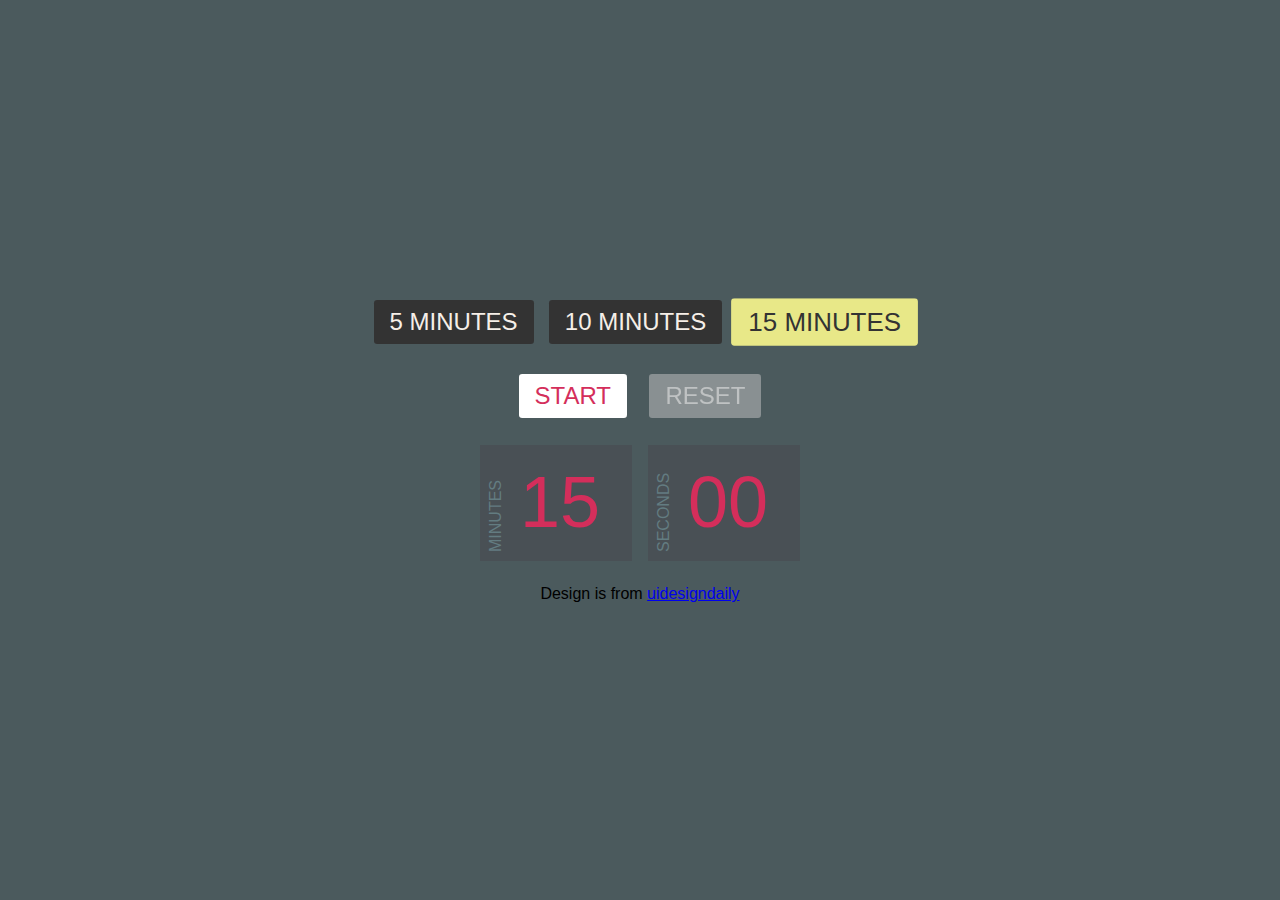
==== 02-countdown/index.html @ 843a7090 "second project" ====
<!DOCTYPE html>
<html lang="en">

    <head>
        <meta charset="UTF-8">
        <meta name="viewport" content="width=device-width, initial-scale=1.0">
        <title>countdown</title>

        <link rel="stylesheet" href="style.css">
    </head>

    <body>

        <form class="timer">
            <input type="radio" class="input" name="radio" value="5" id="value1">
            <label class="btn radio" for="value1">5 minutes</label>
            <input type="radio" class="input" name="radio" value="10" id="value2">
            <label class="btn radio" for="value2">10 minutes</label>
            <input type="radio" class="input" name="radio" value="15" id="value3" checked>
            <label class="btn radio" for="value3">15 minutes</label>
            <!-- <button class="btn five">5 minutes</button>
            <button class="btn ten">10 minutes</button>
            <button class="btn fifteen">15 minutes</button> -->
        </form>
        <div class="btns">
            <button class="btn start">start</button>
            <button class="btn reset" disabled>reset</button>
        </div>
        <!-- 
            <div class="container">
            <section class="section">
                <div class="count days__count">00</div>
                <div class="text">DAYS</div>
            </section>
            <section class="section">
                <div class="count hours__count">12</div>
                <div class="text">HOURS</div>
            </section>
            <section class="section">
                <div class="count mins__count">00</div>
                <div class="text">MINUTES</div>
            </section>
        </div> 
        -->
        <div class="container">
            <section class="section">
                <div class="count mins__count">00</div>
                <div class="text">MINUTES</div>
            </section>
            <section class="section">
                <div class="count seconds__count">00</div>
                <div class="text">SECONDS</div>
            </section>
        </div>


        <footer class="credits">
            <p>Design is from <a href="https://www.uidesigndaily.com/uploads/14/day_14.jpg">uidesigndaily</a></p>
        </footer>


        <script src="script.js"></script>
    </body>

</html>
---- 02-countdown/style.css ----
* {
  margin: 0;
  padding: 0;
  box-sizing: border-box;
  font-family: "oswald", "inter", sans-serif;
}

body {
  background: #4b5a5d;
  height: 100vh;

  display: flex;
  justify-content: center;
  align-items: center;
  flex-direction: column;
  gap: 1.5rem;
}

.container,
.btns {
  display: flex;
  gap: 1rem;
}

.section {
  background: #495055;
  position: relative;
  padding: 0 1rem;
}

.text {
  font-size: 1rem;
  color: #637c81;
  transform: rotate(270deg);
  transform-origin: left;
  text-align: left;
  text-transform: uppercase;
}

.count {
  font-size: 4.5rem;
  color: #d42e5b;
  text-align: center;
  margin: 1rem 1rem 0 1.5rem;
}

.btn {
  border: none;
  /* outline: none; */
  text-transform: uppercase;
  padding: 0.5rem 1rem;
  border-radius: 0.2rem;
  color: #d42e5b;
  font-size: 1.5rem;
  cursor: pointer;
    background: #fff;
  margin: 0.2rem;
  backface-visibility: hidden;
  transition: transform 0.3s ease-in-out;
}

.btn:hover,
.btn:focus {
  transform: scale(1.07);
}

.btn:active {
  transform: scale(1.04);
  transition: transform 0.2s ease;
}

.btns .btn:disabled {
    background: #c2c2c286;
  color: #e8e8e891;
}
.btn:disabled:hover, .btn:disabled:hover:focus {
  transform: scale(1);
}

.btn.radio:hover,
.btn.radio:focus {
  transform: scale(1.04);
}


.input {
  opacity: 0;
  width: 0;height: 0;
}

label.btn.radio {
  display: inline-block;
}

.input:checked + label.btn.radio {
  transform: scale(1.08);
  background: #e8e888;
  color: #333;

}

.label:hover,
.label:focus {
  transform: scale(1.06);
}

.input:not(:checked) + label {
  background: #333;
  color:#f6efe8;
}

.input:disabled + label {
  background: #c2c2c286;
  color: #e8e8e891;
}
.input:disabled + label:hover, label:focus {
  transform: scale(1);
}
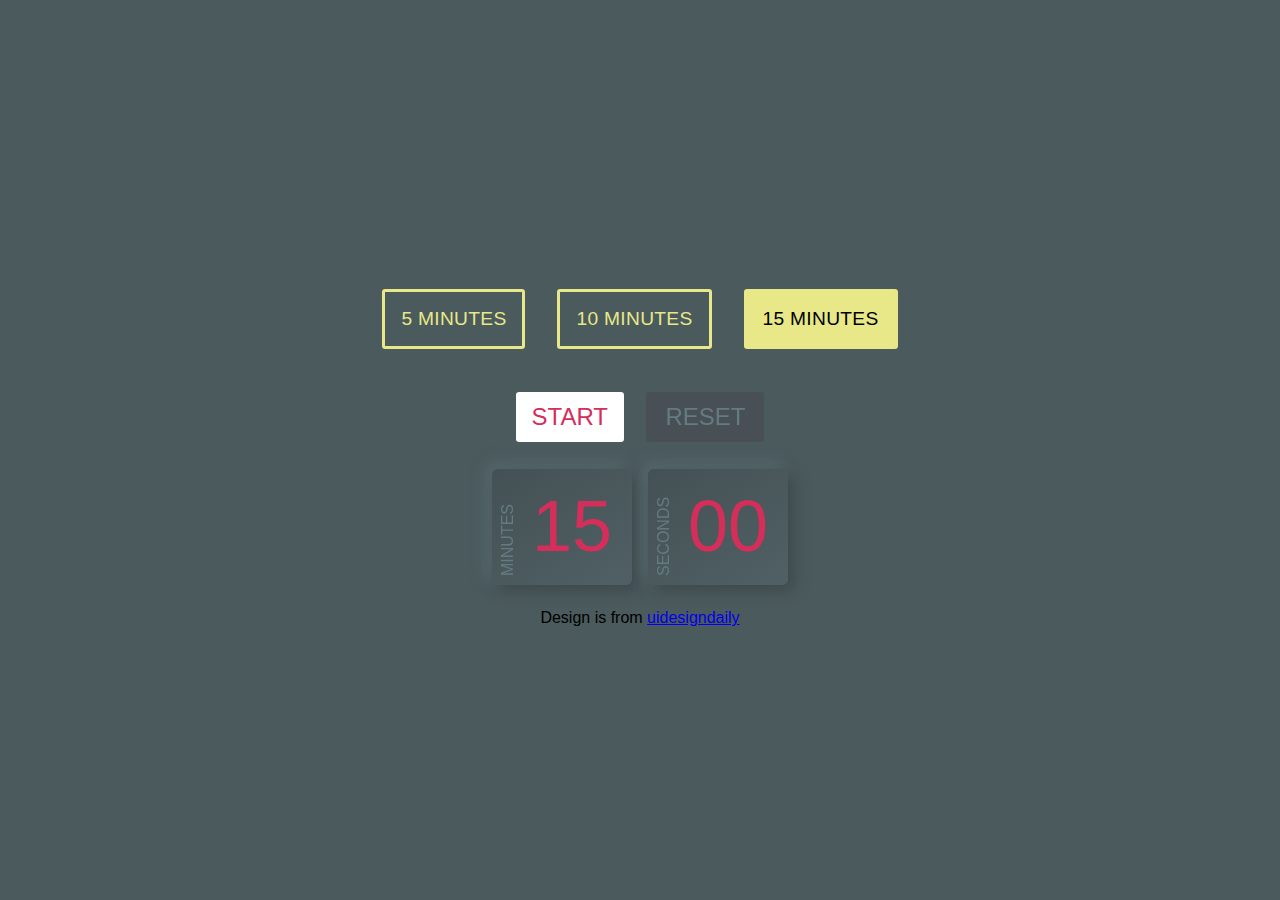
==== commit 69867475: "updated code" ====
--- a/02-countdown/index.html
+++ b/02-countdown/index.html
@@ -13,19 +13,29 @@
 
         <form class="timer">
             <input type="radio" class="input" name="radio" value="5" id="value1">
-            <label class="btn radio" for="value1">5 minutes</label>
+            <label class="radio" for="value1">5 minutes</label>
             <input type="radio" class="input" name="radio" value="10" id="value2">
-            <label class="btn radio" for="value2">10 minutes</label>
+            <label class="radio" for="value2">10 minutes</label>
             <input type="radio" class="input" name="radio" value="15" id="value3" checked>
-            <label class="btn radio" for="value3">15 minutes</label>
-            <!-- <button class="btn five">5 minutes</button>
-            <button class="btn ten">10 minutes</button>
-            <button class="btn fifteen">15 minutes</button> -->
+            <label class="radio" for="value3">15 minutes</label>
         </form>
+
         <div class="btns">
-            <button class="btn start">start</button>
-            <button class="btn reset" disabled>reset</button>
+            <button class="btn js-start">start</button>
+            <button class="btn js-reset" disabled>reset</button>
         </div>
+
+        <div class="container">
+            <section class="section">
+                <div class="count js-mins">00</div>
+                <div class="text">MINUTES</div>
+            </section>
+            <section class="section">
+                <div class="count js-seconds">00</div>
+                <div class="text">SECONDS</div>
+            </section>
+        </div>
+
         <!-- 
             <div class="container">
             <section class="section">
@@ -42,18 +52,6 @@
             </section>
         </div> 
         -->
-        <div class="container">
-            <section class="section">
-                <div class="count mins__count">00</div>
-                <div class="text">MINUTES</div>
-            </section>
-            <section class="section">
-                <div class="count seconds__count">00</div>
-                <div class="text">SECONDS</div>
-            </section>
-        </div>
-
-
         <footer class="credits">
             <p>Design is from <a href="https://www.uidesigndaily.com/uploads/14/day_14.jpg">uidesigndaily</a></p>
         </footer>
--- a/02-countdown/style.css
+++ b/02-countdown/style.css
@@ -1,12 +1,27 @@
+:root {
+  --bg-body: #4b5a5d;
+  --bg-component: #495055;
+  --clr-text: #637c81;
+  --clr-text-pinkish: #d42e5b;
+  --bg-btn: #ffffff;
+  --clr-btn: yellow;
+  --bg-btn-disabled: #777777;
+  --clr-btn-disabled: #fff6f7;
+  --bg-btn-checked: #e8e888;
+  --clr-btn-checked: green;
+
+  --fFamily: "oswald", "inter", sans-serif;
+}
+
 * {
   margin: 0;
   padding: 0;
   box-sizing: border-box;
-  font-family: "oswald", "inter", sans-serif;
+  font-family: var(--fFamily);
 }
 
 body {
-  background: #4b5a5d;
+  background: var(--bg-body);
   height: 100vh;
 
   display: flex;
@@ -23,14 +38,18 @@
 }
 
 .section {
-  background: #495055;
+  /* background: ; */
   position: relative;
   padding: 0 1rem;
+  border-radius: 6px;
+  width: 140px;
+  background: linear-gradient(145deg, #445154, #506064);
+  box-shadow: 5px 5px 15px #3c484a, -5px -5px 15px #5a6c70;
 }
 
 .text {
   font-size: 1rem;
-  color: #637c81;
+  color: var(--clr-text);
   transform: rotate(270deg);
   transform-origin: left;
   text-align: left;
@@ -39,21 +58,20 @@
 
 .count {
   font-size: 4.5rem;
-  color: #d42e5b;
+  color: var(--clr-text-pinkish);
   text-align: center;
   margin: 1rem 1rem 0 1.5rem;
 }
 
 .btn {
   border: none;
-  /* outline: none; */
   text-transform: uppercase;
   padding: 0.5rem 1rem;
   border-radius: 0.2rem;
-  color: #d42e5b;
+  color: var(--clr-text-pinkish);
   font-size: 1.5rem;
   cursor: pointer;
-    background: #fff;
+  background: var(--bg-btn);
   margin: 0.2rem;
   backface-visibility: hidden;
   transition: transform 0.3s ease-in-out;
@@ -64,55 +82,100 @@
   transform: scale(1.07);
 }
 
-.btn:active {
-  transform: scale(1.04);
-  transition: transform 0.2s ease;
+.btn:disabled {
+  background: var(--bg-btn-disabled);
+  color: var(--clr-btn-disabled);
 }
 
-.btns .btn:disabled {
-    background: #c2c2c286;
-  color: #e8e8e891;
+.btn:disabled:hover,
+.btn:disabled:hover:focus {
+  transform: none;
+  cursor: not-allowed;
 }
-.btn:disabled:hover, .btn:disabled:hover:focus {
-  transform: scale(1);
-}
-
-.btn.radio:hover,
-.btn.radio:focus {
-  transform: scale(1.04);
-}
-
 
 .input {
   opacity: 0;
-  width: 0;height: 0;
+  width: 0;
+  height: 0;
 }
 
-label.btn.radio {
-  display: inline-block;
+.timer {
+  display: flex;
+  flex-wrap: wrap;
+  justify-content: center;
 }
 
+label.radio,
+input:checked + label.radio {
+  margin: 1rem;
+  padding: 1rem;
+  background: var(--bg-btn-checked);
+  border-radius: 0.2rem;
+  text-transform: uppercase;
+  letter-spacing: 0.3px;
+  font-size: 1.2rem;
+  border: solid transparent;
+  transition: l 0.4s ease-in;
+}
+
+input:checked + label.radio {
+  color: black;
+}
+
+input:disabled + label,
+input:disabled + label:hover,
+.btn:disabled {
+  background: var(--bg-component);
+  color: var(--clr-text);
+  border: solid transparent;
+}
+
+.input:not(:checked) + label {
+  background: transparent;
+  color: var(--bg-btn-checked);
+  border: solid var(--bg-btn-checked);
+  cursor: pointer;
+
+  transition: transform 0.4s ease-in;
+}
+
+.input:not(:checked) + label:hover {
+  color: black;
+  background: var(--bg-btn-checked);
+}
+
+input:disabled + label:hover {
+  background: transparent;
+  cursor: not-allowed;
+}
+
+/* 
 .input:checked + label.btn.radio {
   transform: scale(1.08);
-  background: #e8e888;
-  color: #333;
-
+  background: var(--bg-btn-checked);
+  color: var(--clr-btn-checked);
 }
 
 .label:hover,
 .label:focus {
-  transform: scale(1.06);
 }
 
 .input:not(:checked) + label {
-  background: #333;
-  color:#f6efe8;
+  background: var(--bg-btn);
+  color: var(--clr-btn);
+}
+.input:not(:checked) + label:hover {
+  background: transparent;
+  color: var(--btn-btn);
+  border: solid var(--clr-btn);
 }
 
 .input:disabled + label {
-  background: #c2c2c286;
-  color: #e8e8e891;
+  background: var(--bg-btn-disabled);
+  color: var(--clr-btn-disabled);
+  cursor: not-allowed;
 }
-.input:disabled + label:hover, label:focus {
+.input:disabled + label:hover,
+label:focus {
   transform: scale(1);
-}+} */
